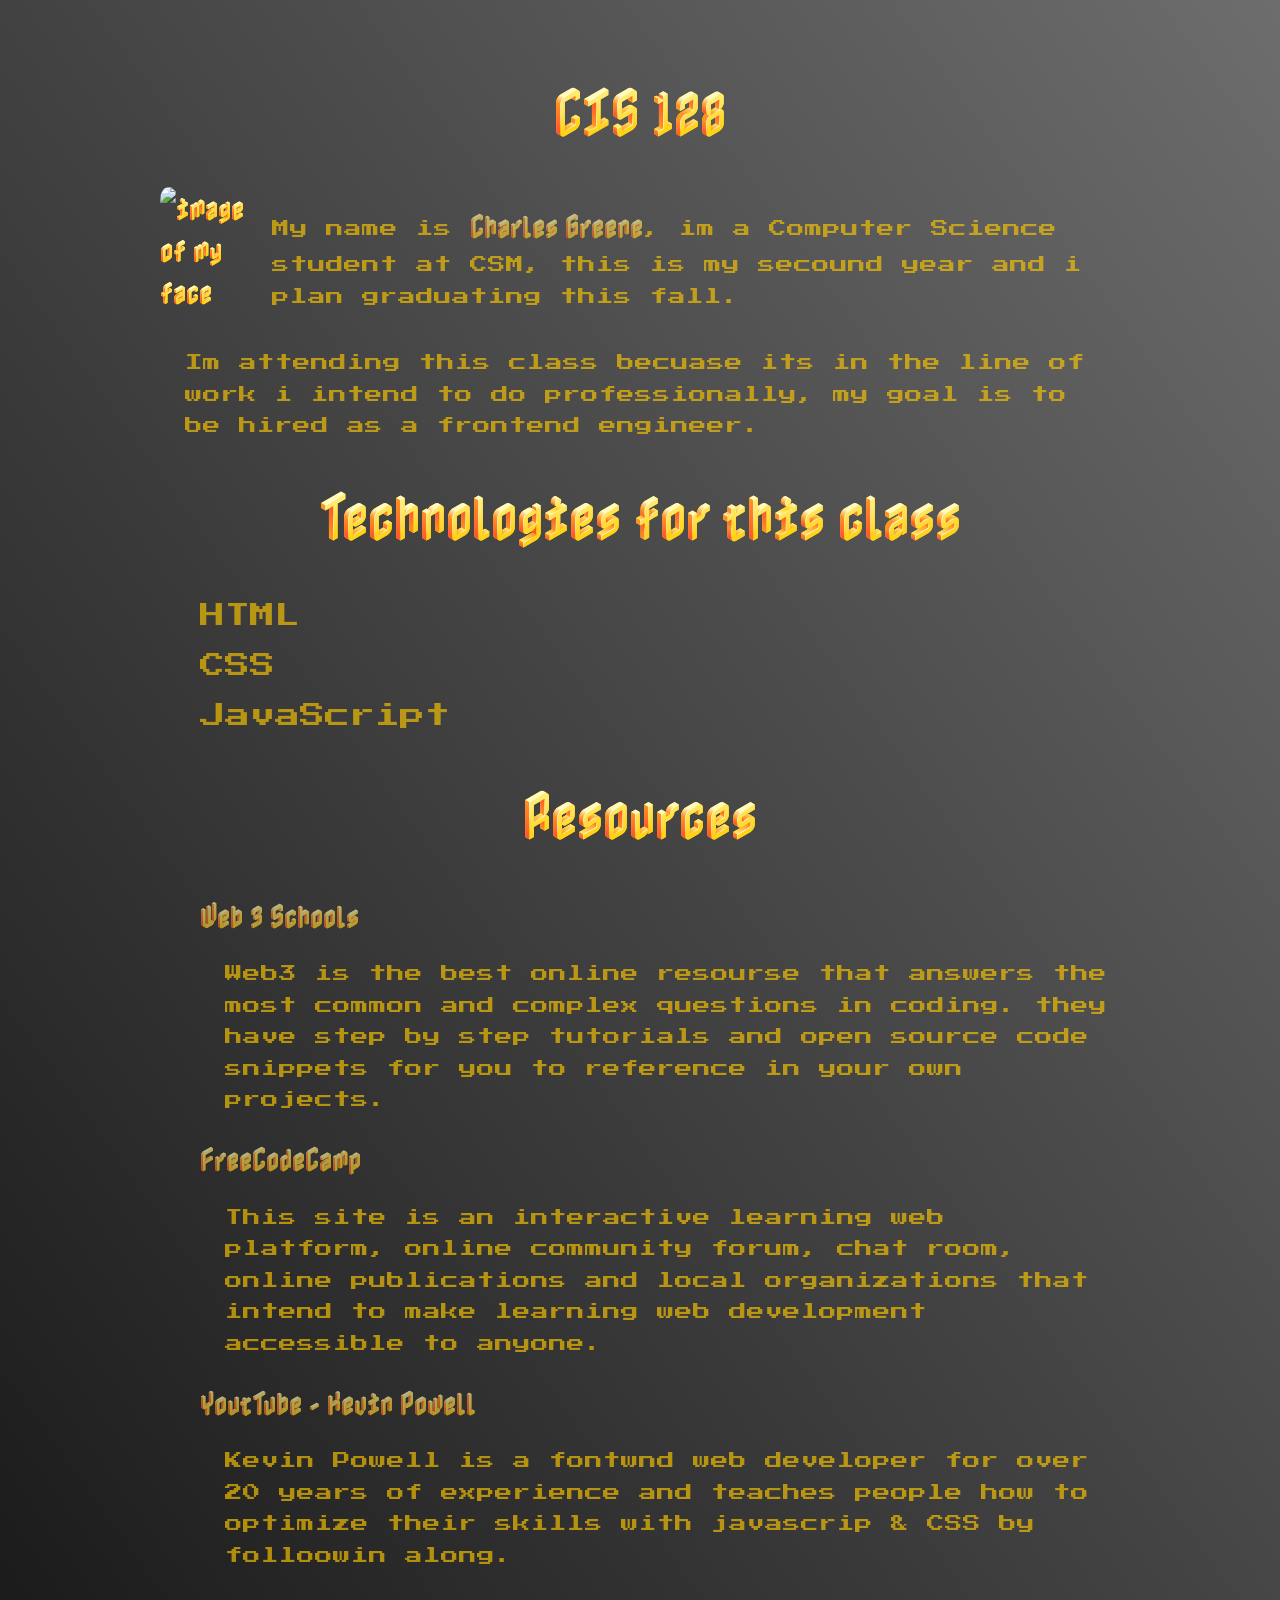
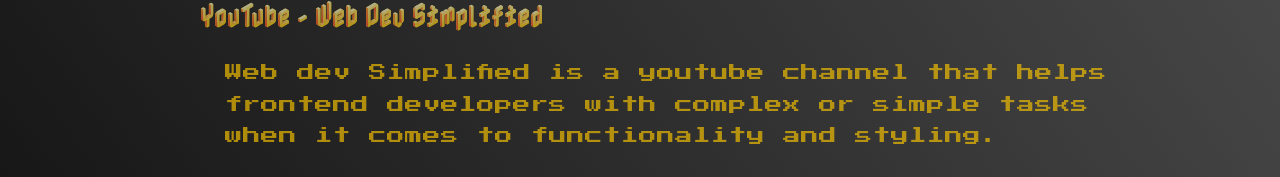
==== CIS_128/index.html @ 241fccc2 "Add files via upload" ====
<!DOCTYPE html>
<html lang="en">
<head>
    <meta charset="UTF-8">
    <meta http-equiv="X-UA-Compatible" content="IE=edge">
    <meta name="description" content="website hosting all homework for CIS 128">
    <meta name="author" content="Charles Greene">
    <meta name="viewport" content="width=device-width, initial-scale=1.0">
    <link rel="preconnect" href="https://fonts.googleapis.com"> 
    <link rel="preconnect" href="https://fonts.gstatic.com" crossorigin> 
    <link href="https://fonts.googleapis.com/css2?family=Nabla&display=swap" rel="stylesheet">
    <link rel="preconnect" href="https://fonts.googleapis.com"> 
    <link rel="preconnect" href="https://fonts.gstatic.com" crossorigin> 
    <link href="https://fonts.googleapis.com/css2?family=Press+Start+2P&display=swap" rel="stylesheet">
    <link rel="stylesheet" href="index.css">
    <script src="index.js"></script>
    <title>CIS 128 HW WEBSITE</title>
</head>
<body>
    <h1>CIS 128 </h1>
    <div id="wrapper">
        <div id="contentOne">
            <img id="myFace" src="/images/myface.png" alt="image of my face">
        </div>
        <div id="contentTwo">
           <p>My name is <span>Charles Greene</span>, im a Computer Science student at CSM, this is my secound year and i plan graduating this fall. </p>
        </div>
    </div>
    <p>Im attending this class becuase its in the line of work i intend to do professionally, my goal is to be hired as a frontend engineer.</p>
    
    <h1>Technologies for this class </h1>
    <ul>
        <li>HTML</li>
        <li>CSS</li>
        <li>JavaScript</li>   
    </ul>
    <h1>Resources</h1>
    <ul>
        <li>
            <a href="https://www.w3schools.com">Web 3 Schools</a>
            <p> Web3 is the best online resourse that answers the most common and complex questions in coding. they have step by step tutorials and open source code snippets for you to reference in your own projects. </p>
        </li>
        <li>
            <a href="https://www.freecodecamp.org">FreeCodeCamp</a>
            <p> This site is an interactive learning web platform, online community forum, chat room, online publications and local organizations that intend to make learning web development accessible to anyone.</p>
        </li>
        <li>
            <a href="https://www.youtube.com/@KevinPowell/about">YoutTube - Kevin Powell</a>
            <p>Kevin Powell is a fontwnd web developer for over 20 years of experience and teaches people how to optimize their skills with javascrip & CSS by folloowin along. </p>
        </li>
        <li>
            <a href="https://www.youtube.com/@WebDevSimplified">YouTube - Web Dev Simplified</a>
            <p> Web dev Simplified is a youtube channel that helps frontend developers with complex or simple tasks when it comes to functionality and styling.</p>
        </li>  
    </ul>
</body>
</html>
---- CIS_128/index.css ----
* {
    font-size: 25px;
    font-family: 'Nabla', cursive;
}
html{
    min-height: 100%;
}
body {
    padding-top: 1.5rem;
	font-family: Arial, Helvetica, sans-serif;
    font-size: 100%;
	width: 95%;
	max-width: 960px;
	margin: 0 auto;
    background-repeat: no-repeat;
    background: linear-gradient( to bottom left, #6d6d6d, #171717);
}
#wrapper{
    display: flex;
}

#myFace{
    width: 15rem;
    border-radius: 10%;    
}
h1{
    text-align: center;
    font-size:2rem;
}
ul li{
    font-family: 'Press Start 2P', cursive; 
    line-height: 2;
    color: rgba(255, 200, 0, 0.649);
    list-style: none;
}
a {
    font-family: 'Nabla', cursive;
    color: rgba(255, 200, 0, 0.649);
    transition: .5s;
    text-decoration: none;

}
a:hover{
    color: rgb(227, 197, 0);
    font-size: 2rem;
    transition: .5s;
}
p{
    font-family: 'Press Start 2P', cursive; 
    line-height: 1.8;
    margin-left: 1rem;
    color: rgba(255, 200, 0, 0.649);
    font-size: .7rem;
}
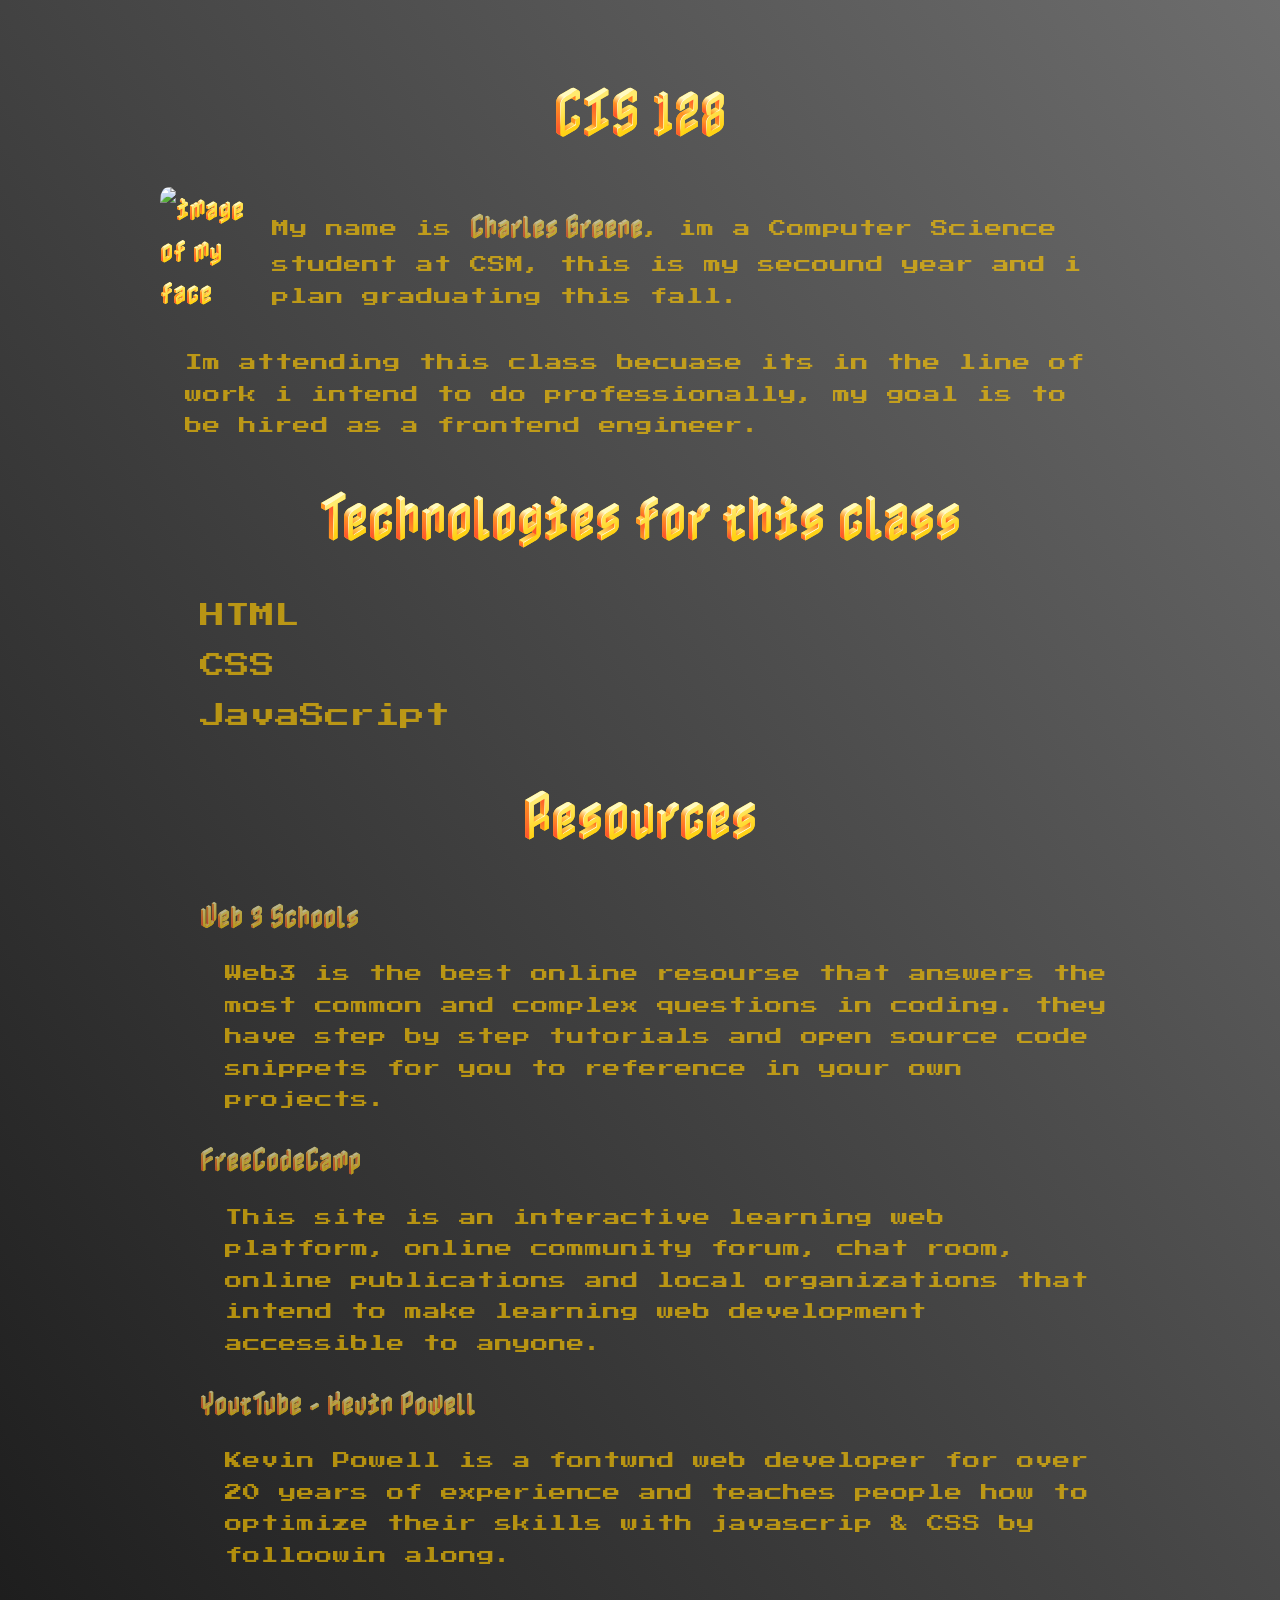
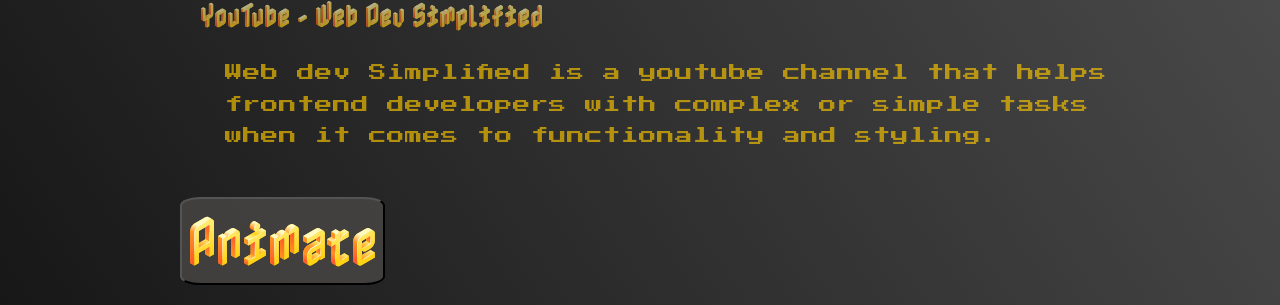
==== commit 12aa3c79: "Add files via upload updated files with animated button to change heading size and border around pho" ====
--- a/CIS_128/index.html
+++ b/CIS_128/index.html
@@ -13,14 +13,15 @@
     <link rel="preconnect" href="https://fonts.gstatic.com" crossorigin> 
     <link href="https://fonts.googleapis.com/css2?family=Press+Start+2P&display=swap" rel="stylesheet">
     <link rel="stylesheet" href="index.css">
+    <script   src="https://code.jquery.com/jquery-3.6.3.min.js"   integrity="sha256-pvPw+upLPUjgMXY0G+8O0xUf+/Im1MZjXxxgOcBQBXU="   crossorigin="anonymous"></script>
     <script src="index.js"></script>
     <title>CIS 128 HW WEBSITE</title>
 </head>
 <body>
-    <h1>CIS 128 </h1>
+    <h1 id="heading">CIS 128</h1>
     <div id="wrapper">
         <div id="contentOne">
-            <img id="myFace" src="/images/myface.png" alt="image of my face">
+            <img id="myFace" src="images/myface.png" alt="image of my face">
         </div>
         <div id="contentTwo">
            <p>My name is <span>Charles Greene</span>, im a Computer Science student at CSM, this is my secound year and i plan graduating this fall. </p>
@@ -29,29 +30,30 @@
     <p>Im attending this class becuase its in the line of work i intend to do professionally, my goal is to be hired as a frontend engineer.</p>
     
     <h1>Technologies for this class </h1>
-    <ul>
-        <li>HTML</li>
-        <li>CSS</li>
-        <li>JavaScript</li>   
+    <ul >
+        <li class="tech">HTML</li>
+        <li class="tech">CSS</li>
+        <li class="tech">JavaScript</li>   
     </ul>
     <h1>Resources</h1>
     <ul>
-        <li>
-            <a href="https://www.w3schools.com">Web 3 Schools</a>
+        <li class="heading">
+            <a href="https://www.w3schools.com" target="_blank" rel="noopener">Web 3 Schools</a>
             <p> Web3 is the best online resourse that answers the most common and complex questions in coding. they have step by step tutorials and open source code snippets for you to reference in your own projects. </p>
         </li>
         <li>
-            <a href="https://www.freecodecamp.org">FreeCodeCamp</a>
+            <a href="https://www.freecodecamp.org" target="_blank" rel="noopener">FreeCodeCamp</a>
             <p> This site is an interactive learning web platform, online community forum, chat room, online publications and local organizations that intend to make learning web development accessible to anyone.</p>
         </li>
         <li>
-            <a href="https://www.youtube.com/@KevinPowell/about">YoutTube - Kevin Powell</a>
+            <a href="https://www.youtube.com/@KevinPowell/about" target="_blank" rel="noopener">YoutTube - Kevin Powell</a>
             <p>Kevin Powell is a fontwnd web developer for over 20 years of experience and teaches people how to optimize their skills with javascrip & CSS by folloowin along. </p>
         </li>
         <li>
-            <a href="https://www.youtube.com/@WebDevSimplified">YouTube - Web Dev Simplified</a>
+            <a href="https://www.youtube.com/@WebDevSimplified" target="_blank" rel="noopener">YouTube - Web Dev Simplified</a>
             <p> Web dev Simplified is a youtube channel that helps frontend developers with complex or simple tasks when it comes to functionality and styling.</p>
         </li>  
     </ul>
+    <button id="animate-button">Animate</button>
 </body>
 </html>
--- a/CIS_128/index.css
+++ b/CIS_128/index.css
@@ -2,6 +2,7 @@
 * {
     font-size: 25px;
     font-family: 'Nabla', cursive;
+    
 }
 html{
     min-height: 100%;
@@ -52,4 +53,42 @@
     margin-left: 1rem;
     color: rgba(255, 200, 0, 0.649);
     font-size: .7rem;
+}
+button{
+    background-color: rgba(75, 72, 72, 0.773);
+    border-radius: 10%;
+    font-size: 2rem;
+    margin: 20px;
+}
+@media only screen and (max-width: 740px) {
+
+    h1{
+        font-size: 1rem;
+    }
+
+    #myFace { 
+        width:8rem;
+    }
+    span{
+        font-size: .5rem;
+    }
+    
+        p{
+            font-size: .36rem;
+        }
+    .tech {
+        font-size: .7rem;
+    }
+    a{
+        font-size: .8rem;
+    }
+    
+    a:hover{
+        
+        font-size: 1rem;
+        transition: .5s;
+    }
+   button{
+        font-size: 1rem;
+    } 
 }
